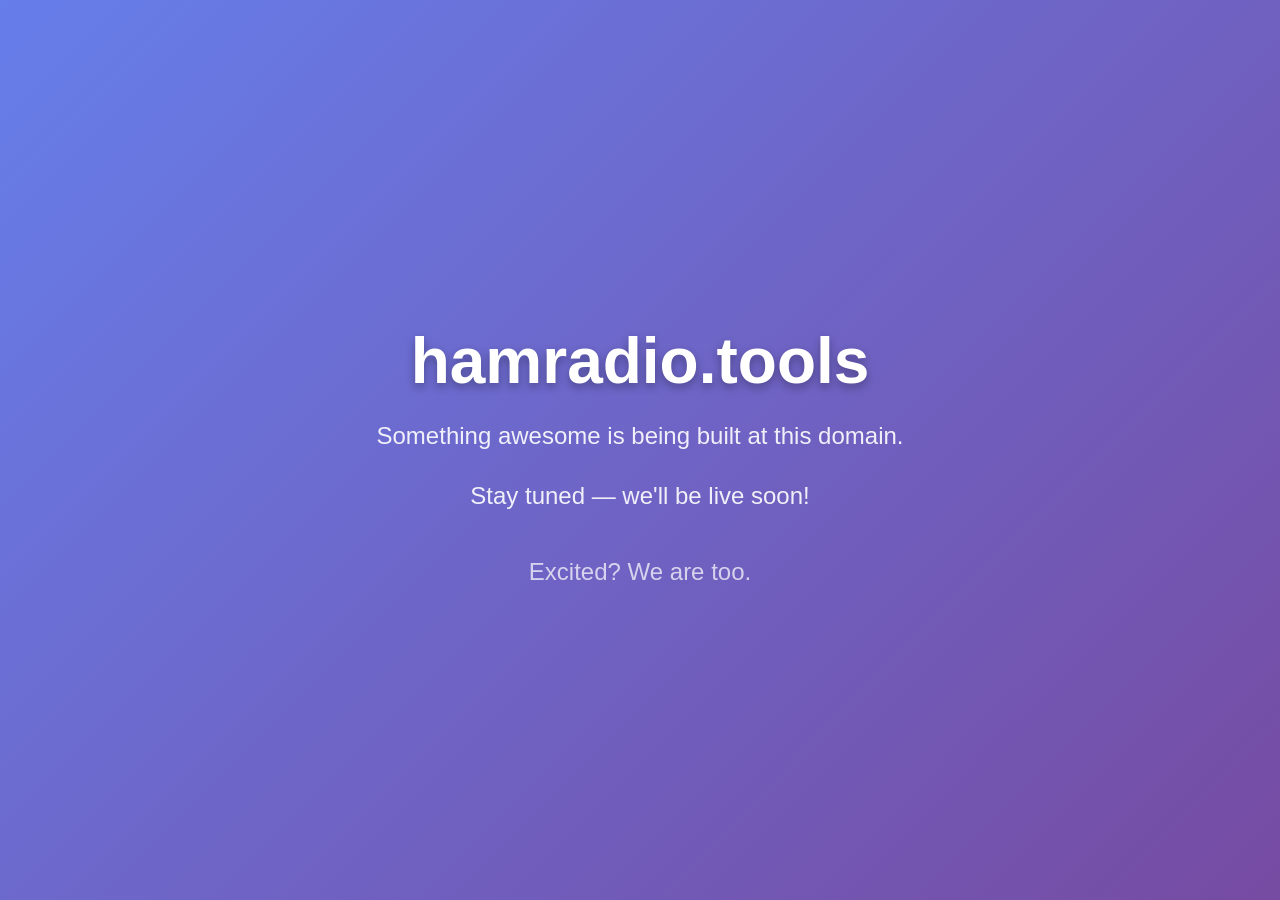
==== index.html @ adba52f5 "Add initial HTML structure for coming soon page initial web site  Signed-off-by: Jonathan González <" ====
<!DOCTYPE html>
<html lang="en">
<head>
    <meta charset="UTF-8">
    <meta name="viewport" content="width=device-width, initial-scale=1.0">
    <title>Coming Soon</title>
    <style>
        body {
            margin: 0;
            height: 100vh;
            display: flex;
            justify-content: center;
            align-items: center;
            background: linear-gradient(135deg, #667eea 0%, #764ba2 100%);
            font-family: 'Segoe UI', Tahoma, Geneva, Verdana, sans-serif;
            color: white;
            text-align: center;
        }
        .container {
            max-width: 600px;
            padding: 2rem;
        }
        h1 {
            font-size: 4rem;
            margin-bottom: 1rem;
            text-shadow: 0 4px 10px rgba(0,0,0,0.3);
        }
        p {
            font-size: 1.5rem;
            margin-bottom: 2rem;
            opacity: 0.9;
        }
        .notify {
            font-size: 1.1rem;
            margin-top: 3rem;
            opacity: 0.8;
        }
        @media (max-width: 640px) {
            h1 {
                font-size: 2.8rem;
            }
            p {
                font-size: 1.2rem;
            }
        }
    </style>
</head>
<body>
    <div class="container">
        <h1>hamradio.tools</h1>
        <p>Something awesome is being built at this domain.</p>
        <p>Stay tuned — we'll be live soon!</p>
        <div class="notify">
            <p>Excited? We are too.</p>
        </div>
    </div>
</body>
</html>
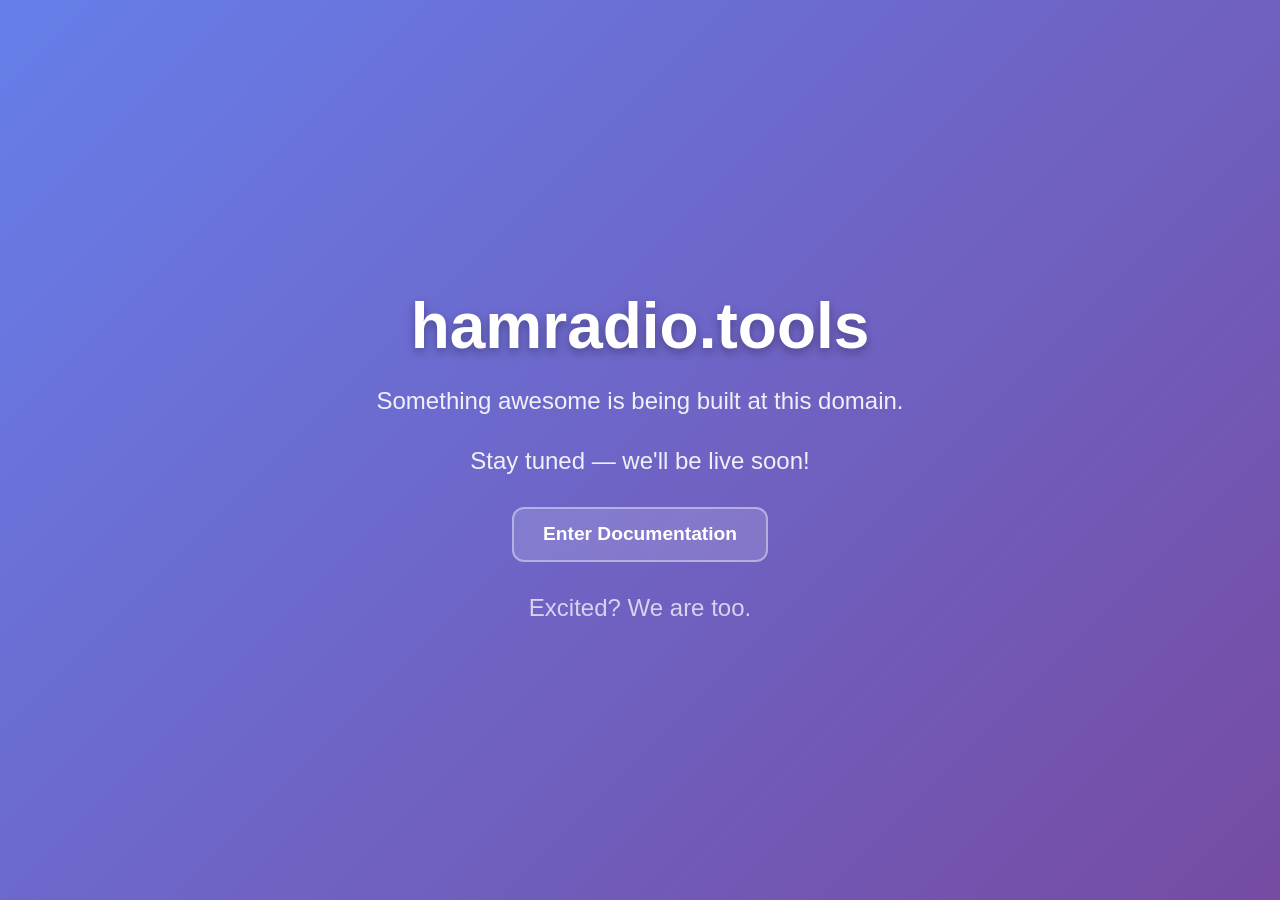
==== commit 8efd8c2e: "Docs linked on website Signed-off-by: Jonathan González <ea1het@ea1het.com>" ====
--- a/index.html
+++ b/index.html
@@ -1,5 +1,6 @@
 <!DOCTYPE html>
 <html lang="en">
+
 <head>
     <meta charset="UTF-8">
     <meta name="viewport" content="width=device-width, initial-scale=1.0">
@@ -16,43 +17,81 @@
             color: white;
             text-align: center;
         }
+
         .container {
             max-width: 600px;
             padding: 2rem;
         }
+
         h1 {
             font-size: 4rem;
             margin-bottom: 1rem;
-            text-shadow: 0 4px 10px rgba(0,0,0,0.3);
+            text-shadow: 0 4px 10px rgba(0, 0, 0, 0.3);
         }
+
         p {
             font-size: 1.5rem;
             margin-bottom: 2rem;
             opacity: 0.9;
         }
+
+        /* Button styling */
+        .btn-docs {
+            display: inline-block;
+            padding: 0.9rem 1.8rem;
+            font-size: 1.2rem;
+            font-weight: 600;
+            color: white;
+            background: rgba(255, 255, 255, 0.15);
+            border: 2px solid rgba(255, 255, 255, 0.4);
+            border-radius: 12px;
+            text-decoration: none;
+            backdrop-filter: blur(3px);
+            transition: all 0.25s ease-in-out;
+        }
+
+        .btn-docs:hover {
+            background: rgba(255, 255, 255, 0.3);
+            box-shadow: 0 6px 18px rgba(0, 0, 0, 0.25);
+            transform: translateY(-3px);
+        }
+
         .notify {
             font-size: 1.1rem;
-            margin-top: 3rem;
+            margin-top: 2rem;
             opacity: 0.8;
         }
+
         @media (max-width: 640px) {
             h1 {
                 font-size: 2.8rem;
             }
+
             p {
                 font-size: 1.2rem;
+            }
+
+            .btn-docs {
+                font-size: 1.05rem;
+                padding: 0.7rem 1.4rem;
             }
         }
     </style>
 </head>
+
 <body>
     <div class="container">
         <h1>hamradio.tools</h1>
         <p>Something awesome is being built at this domain.</p>
         <p>Stay tuned — we'll be live soon!</p>
+
+        <!-- Button link to the Docs -->
+        <a href="/docs" class="btn-docs">Enter Documentation</a>
+
         <div class="notify">
             <p>Excited? We are too.</p>
         </div>
     </div>
 </body>
-</html>
+
+</html>
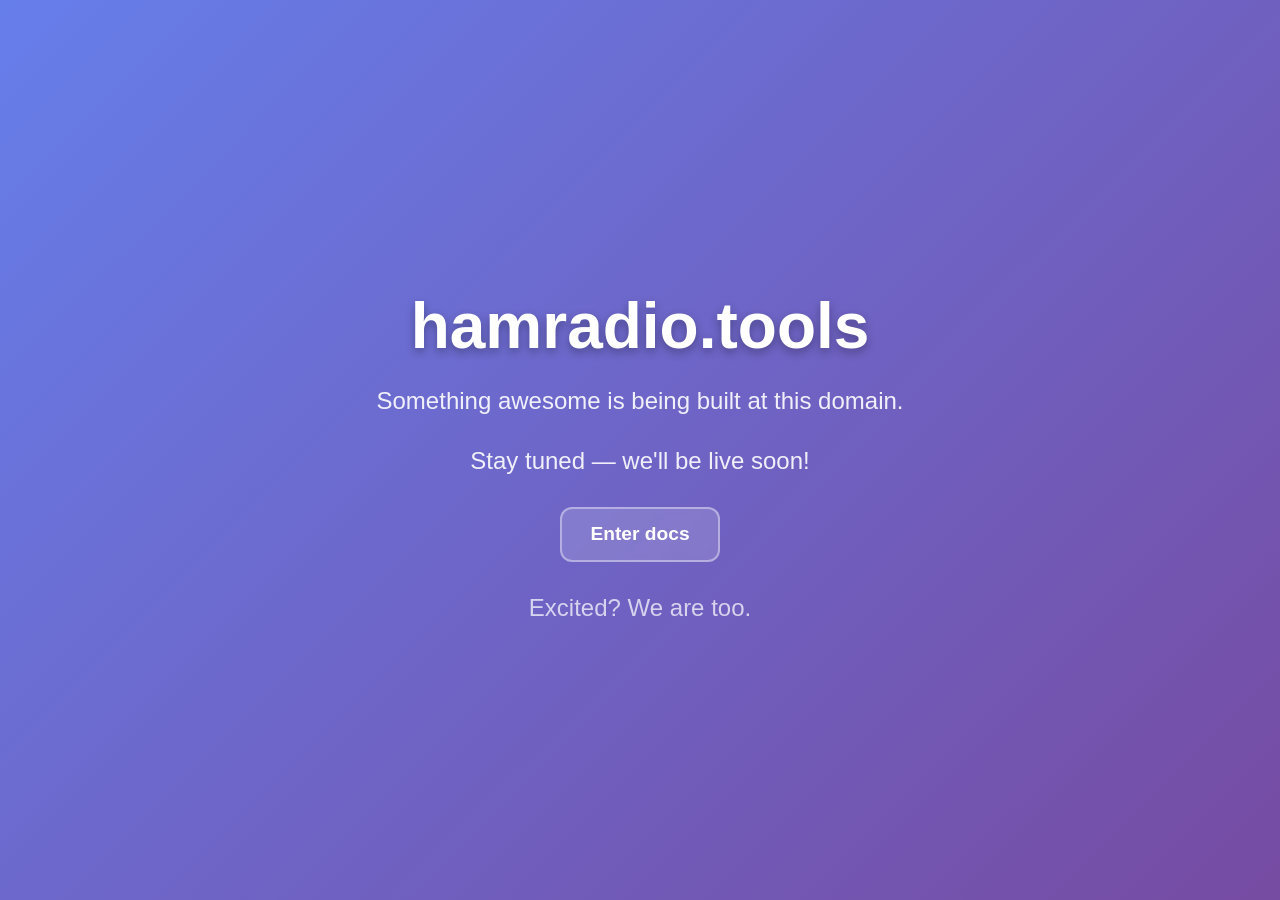
==== commit 4e23a171: "Literal change Signed-off-by: Jonathan González <ea1het@ea1het.com>" ====
--- a/index.html
+++ b/index.html
@@ -86,7 +86,7 @@
         <p>Stay tuned — we'll be live soon!</p>
 
         <!-- Button link to the Docs -->
-        <a href="/docs" class="btn-docs">Enter Documentation</a>
+        <a href="/docs" class="btn-docs">Enter docs</a>
 
         <div class="notify">
             <p>Excited? We are too.</p>
